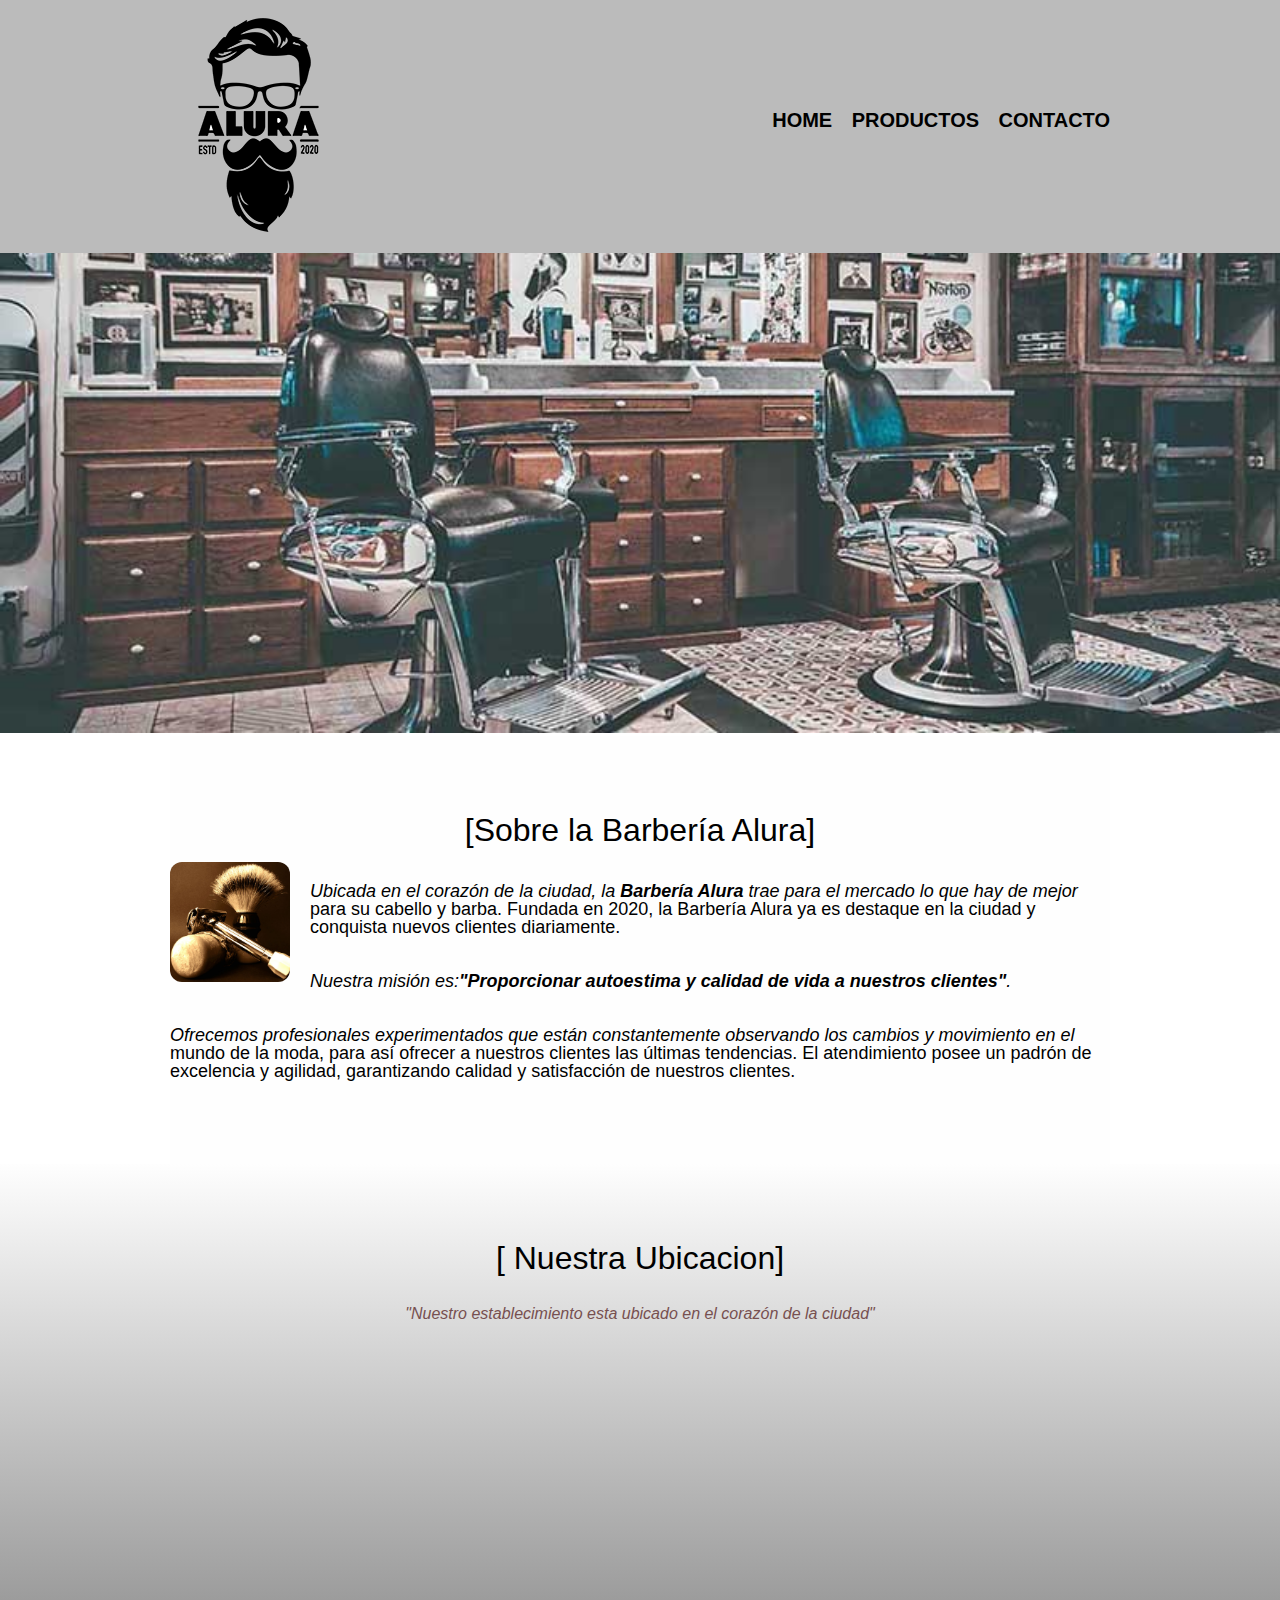
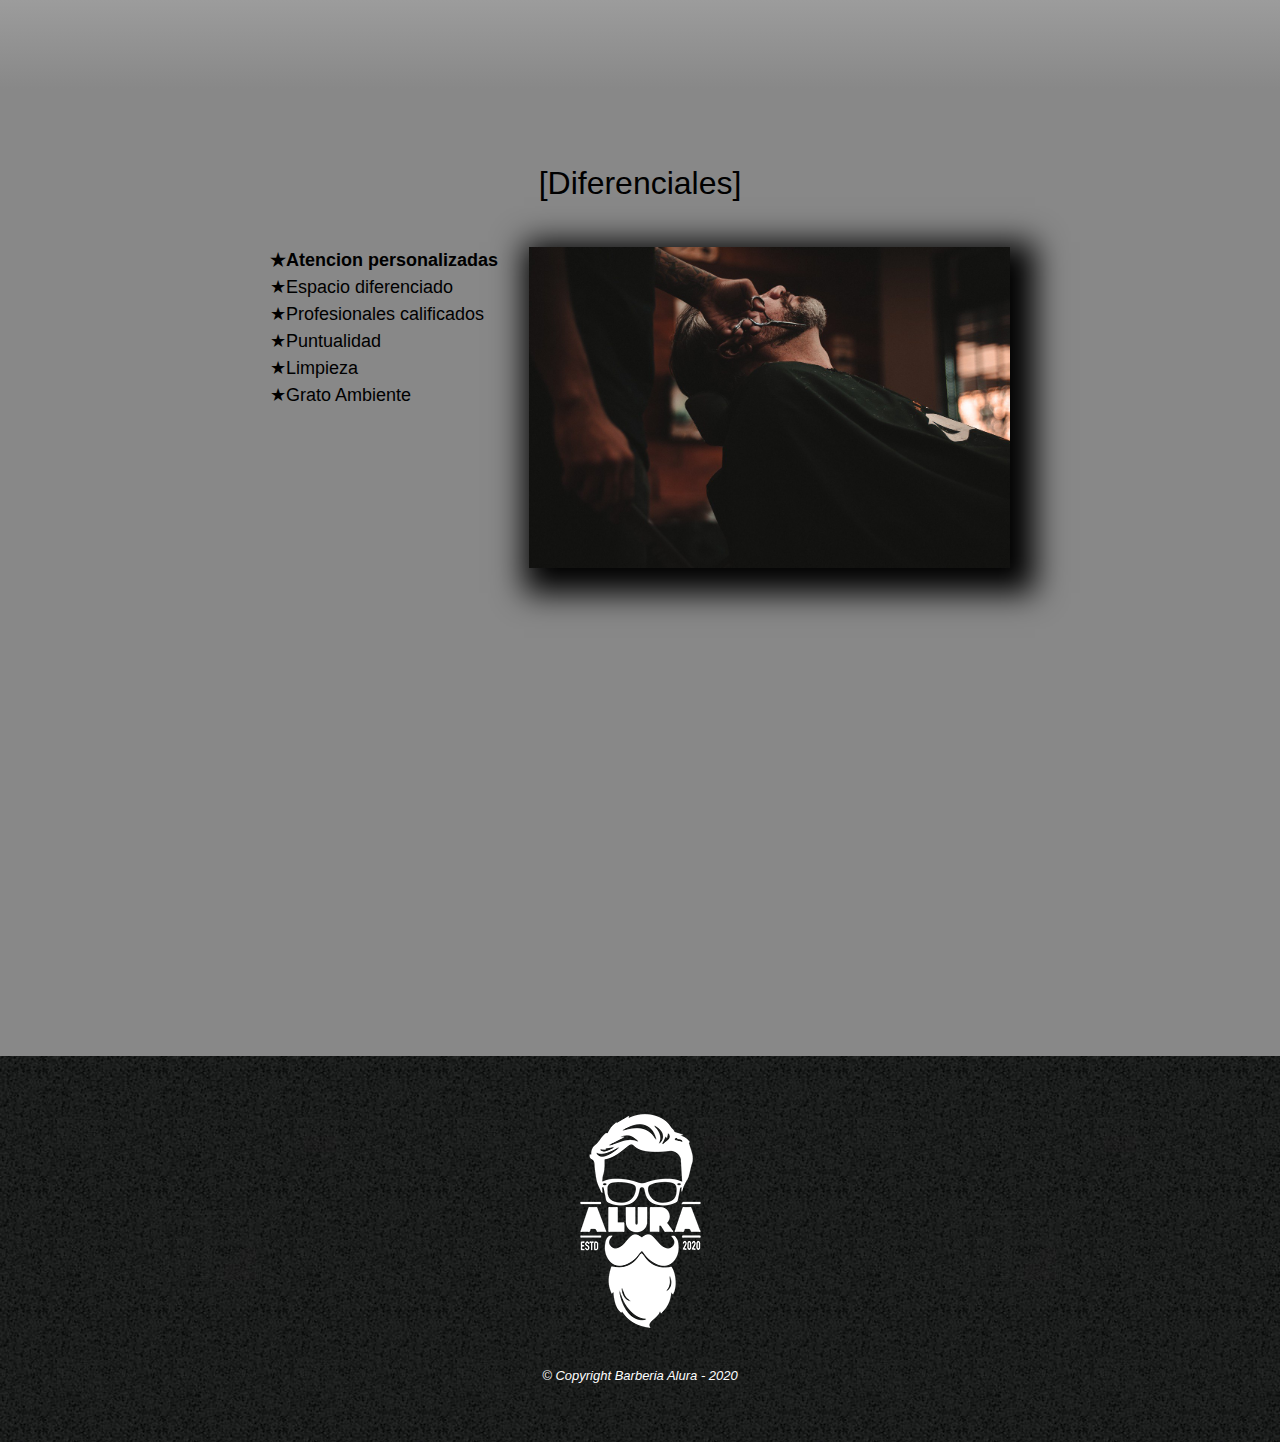
==== index.html @ b1629e84 "proyecto alura terminado" ====
<!DOCTYPE html> <!-- es para decirle al navegador que la pagina serra html-->
<html lang="es">
    <head>
        <meta charset="UTF-8"> <!-- es para reconocer el lenguaje -->
        <meta http-equiv="X-UA-Compatible" content="IE=edge">
        <meta name="viewport" content="width=device-width, initial-scale=1.0"><!--adapatar a dispositivo movil-->
        <title>Barberia Alura</title>
        <link rel="stylesheet" href="reset.css">
        <link rel="stylesheet" href="style.css">
        <link rel="preconnect" href="https://fonts.googleapis.com">
        <link rel="preconnect" href="https://fonts.gstatic.com" crossorigin>
        
    </head>

   <body>
        <header>
            <div class="caja">
                <h1><img src="imagenes/logo.png"></h1>
                <nav>
                    <ul >
                       <li><a href="index.html">Home</a></li>
                       <li><a href="productos.html">Productos</a></li>
                       <li><a href="contacto.html">Contacto</a></li>
                    </ul>
                </nav>
            </div>

        </header>
        
        
        <img class="banner" src="banner/banner.jpg">

        <main>
            <section class="principal">

                <h2 class="titulo-principal">Sobre la Barbería Alura</h2> <!--para centrar-->

                <img class= "utensilios " src="imagenes/utensilios[1].jpg" alt="">
                <!--se usa por si no carga y para que aparezca de que trata la imagen-->
                
                <p>Ubicada en el corazón de la ciudad, la <strong>Barbería Alura</strong> trae para el mercado lo que hay de mejor para su cabello y barba. 
                Fundada en 2020, la Barbería Alura ya es destaque en la ciudad y conquista nuevos clientes diariamente.</p>
                <p><em>Nuestra misión es:<strong>"Proporcionar autoestima y calidad de vida a nuestros clientes"</strong>.</em></p>

                <p>Ofrecemos profesionales experimentados que están constantemente observando 
                los cambios y movimiento en el mundo de la moda, para así ofrecer a nuestros clientes 
                las últimas tendencias. El atendimiento posee un padrón de excelencia y agilidad,
                garantizando calidad y satisfacción de nuestros clientes.</p> 
        
            </section>

            <section class="mapa">
                <h3 class="titulo-principal"> Nuestra Ubicacion</h3>
                <p>"Nuestro establecimiento esta ubicado en el corazón de la ciudad"</p>
                
                <div class="mapa-contenido">
                    <iframe src="https://www.google.com/maps/embed?pb=!1m18!1m12!1m3!1d23896.862412057784!2d-46.64093352683418!3d-23.59071404462533!
                    2m3!1f0!2f0!3f0!3m2!1i1024!2i768!4f13.1!3m3!1m2!1s0x94ce5a2b2ed7f3a1%3A0xab35da2f5ca62674!2sCaelum%20-%20Education
                    %20and%20Innovation!5e0!3m2!1ses!2scl!4v1675222232768!5m2!1ses!2scl" 
                    width="100%" height="300" style="border:0;" allowfullscreen="" loading="lazy" referrerpolicy="no-referrer-when-downgrade"></iframe>
                </div>
            </section>

            <section class="diferenciales">
                <h3 class="titulo-principal">Diferenciales</h3>

                <div class="contenido-diferenciales">

                    <ul class="lista-diferenciales"> <!--lista con separacion-->
                        <li class="items">Atencion personalizadas</li> <!--lsita con el punto-->
                        <li class="items">Espacio diferenciado</li>
                        <li class="items">Profesionales calificados</li>
                        <li class="items">Puntualidad</li>
                        <li class="items">Limpieza</li>
                        <li class="items">Grato Ambiente</li>
                    </ul><img src="diferenciales/diferenciales.jpg" class="imagen-diferenciales">
                </div>

                <div class="video">
                    <iframe width="100%" height="370" src="https://www.youtube.com/embed/wcVVXUV0YUY" 
                    title="YouTube video player" frameborder="0" 
                    allow="accelerometer; autoplay; clipboard-write; encrypted-media; gyroscope; picture-in-picture; web-share" allowfullscreen></iframe>
                </div>
            </section>
            
            

        </main>
        <footer>
            <img src="imagenes/logo-blanco.png">
            <p class="copyright">&copy Copyright Barberia Alura - 2020</p>

        </footer>
    
    </body>
</html>






<!--<strong></strong> para darle negro al nombre   <em></em> sirve para letra italica-->
---- style.css ----
body{
    font-family: 'Montserrat', sans-serif;
}

header{
    background-color: #bbbbbb;
    padding-top: 20px 0;
    
}


/*ccs para productos*/
.caja{
    width: 940px;
    margin: 0 auto;
    position: relative;
}

nav{
    position: absolute;
    top: 110px;
    right: 0px;
}
nav li{
    display: inline;
    margin: 0 0 0 15px; /*con los 0 se alteran las 4 pocisones, arriba, abajo a la derecha y a la izquierda*/

}
nav a{
    text-transform: uppercase;
    color:black;
    font-weight: bold;/*negrita*/
    font-size: 20px;
    text-decoration: none;/* borrar lineas que vienen por defecto en los vinculos*/

}  
nav a:hover{ /*es para mostrar el efecto del mouse en el producto(cambia de color)*/

    color:#c78000;
    text-decoration: underline; /*subrayado*/
    
}


.productos{
    width: 940px;
    margin: 0 auto;
    padding: 50px;


}
.productos li{
    display: inline-block;
    text-align: center;
    width: 30%;
    vertical-align: top;
    font-weight: bold;
    margin: 0 1.5%;
    padding: 30px 20px;
    box-sizing: border-box;
    border:solid 2px #000000;
    border-radius: 10px;

    

} 
.productos li:hover{
  border-color: #c78000;  
  
}

.productos li:active{
    border-color: #088c19;
    

}

.productos h2{
    font-size: 30px;
    font-weight: bold;

}

.productos li:hover h2{
    font-size: 33px;

}

.producto-descripcion{
    font-size: 18px;

}

.producto-precio{

    font-size:30px ;
    font-weight: bold;
    margin-top: 10px;
}

footer{
    text-align: center;
    background: url(imagenes/bg.jpg);
    padding:40px

}
.copyright{
    color: #ffffff;
    font-size: 13px;
    margin: 20px;
}

/*termina css de productos*/


/*empieza el css de contacto*/

.formulario{
    
    width: 940px; /*para centralizar algo se ocupa siempre 940px, 
    ya que las pantallas tienen 1270 pieles app*/
     /*cero para arriba y para abajo y auto es para los costdos, asi queda centrado*/
    margin:  0 auto;
}


form{
    
    margin: 40px 0;

}

form label,form legend{

    display: block;
    font-size: 20px;
    margin: 0 0 10px;
    

    
}
.input-padron{
    display: block;
    margin: 0 0 20px;
    padding: 10px 25px;
    width: 50%;
}

.checkbox{
    margin: 20px 0;
}

.enviar{

    width: 20%;
    padding: 16px 0px 16px 0px;
    font-size: 14px;
    font-weight: bold;
    color: white;
    background-color: green;
    border: none;
    border-radius: 5px;
    transition: 2s all;
    cursor:pointer;
    
    

}
.enviar:hover{
    background: blue;
    transform: scale(1.1) 

}

table{
    margin:40px 40px;
    
}

thead{
   background: #555555;
   color: white;
   font-weight: bold;
   
}

td,th{
    border:1px solid #000000;
    padding: 8px 15px;


}

/*css para nuestro home*/

.banner{
    width: 100%;
   
   
    
}
.principal{
    background: #FEFEFE;
    padding: 3em 0; 
    width: 940px;
    margin: 0 auto;
    


}

.titulo-principal{
    text-align: center;
    font-size: 2em;/* 2 veces el tamaño de fuente*/
    margin: 30px 0 0.5em;/*una vez el espacio a la fuente patron*/
    clear: left;
}

.titulo-principal:before{
    content:"["
}

.titulo-principal:after{
    content:"]"
}

p:first-line{  /* pseudo elementos para*/
    font-style: italic;
}



.principal p{

    margin: 2em 0 2em;
    font-size: 18px;
}

.principal strong {

    font-weight: bold;
}
.principal em{
    font-style: italic;
}

.utensilios{
    width: 120px; 
    float: left; /* es para posicionar la imagen en el espacio que quieras*/ 
    margin: 0 20px 20px 0;/* 0 en la parte superrio, 20 a la derecha,
    20 en la inferior y 0 a la izquierda. */
    border-radius: 10%;

}

.mapa{
    
   padding: 3em 0; 
   background: linear-gradient(#FEFEFE,#888888);

}

.mapa p{
    margin: 2em 0 1em;
    text-align: center;
    color: rgb(119, 80, 80);
}

.mapa-contenido{
    width: 940px;
    margin: 0 auto;
}

.diferenciales{
    padding: 3em 0;
    background:#888888 ;
}

.contenido-diferenciales{

    width: 740px;
    margin: 3em auto;
}
.lista-diferenciales{
    width: 35%;
    display: inline-block;
    vertical-align:top ;
    font-size: large;

}

.items{
   line-height: 1.5; 
   
}
.items:before{  /* pseudo elemento para usarse antes o despues del html*/
    content: "★";
}

.items:first-child{/* en una clase(items), sirve para poder elegir el primer hijo o elemento, con hth-child(3) eliges el elemento que quieres*/
    
   font-weight: bold;
}

.imagen-diferenciales{

    width: 65%;
    transition: 400ms;
    box-shadow: 10px 10px 30px 15px #000000;/*posicion horizontal,posicion vertical,blur,sprea*/
}
.imagen-diferenciales:hover{
    opacity:0.7;

}

.video{

    width: 560px;
    margin: 1em auto;
  
}

@media screen and (max-width:480px){/*@media(mediaquery) se ocupa para diferentes pantallas responsive*/
    h1{
        text-align: center;
    }
    nav{
        position: static;
    }
    .caja,.principal,.mapa-contenido,.contenido-diferenciales,.video{
        width: auto;
    }
    .lista-diferenciales,.imagen-diferenciales{
        width: 100%;
    }
}

/*
--------------------------------------------------
Selector > , para acceder a los hijos de determinado elemento.
 Por ejemplo, para acceder todos los p dentro del main:

 main > p{
    background: yellow;
}
---------------------------------------------------
Selector +, para acceder al primer hermano de determinado elemento. 
Por ejemplo, para acceder el primer p después de una img:

img + p{
    background: #088c19;
}
-----------------------------------------------
EJEMPLO
<h2>
<section>
    <h2>
    <p>
    <p>
    <h2>
</section>

RESPUESTA
section > p + h2
------------------------------------------------------
Selector ~, para acceder a todos los hermanos de determinado elemento. 
Por ejemplo, para acceder todos los p después de una img:

img ~ p {
}
---------------------------------------------------------------------
Selector not, para acceder a los elementos, excepto algunos. Por ejemplo,
 para acceder a todos los p dentro de main excepto el p que tiene id mission:
 
 main p:not(#missao) {
}
 */
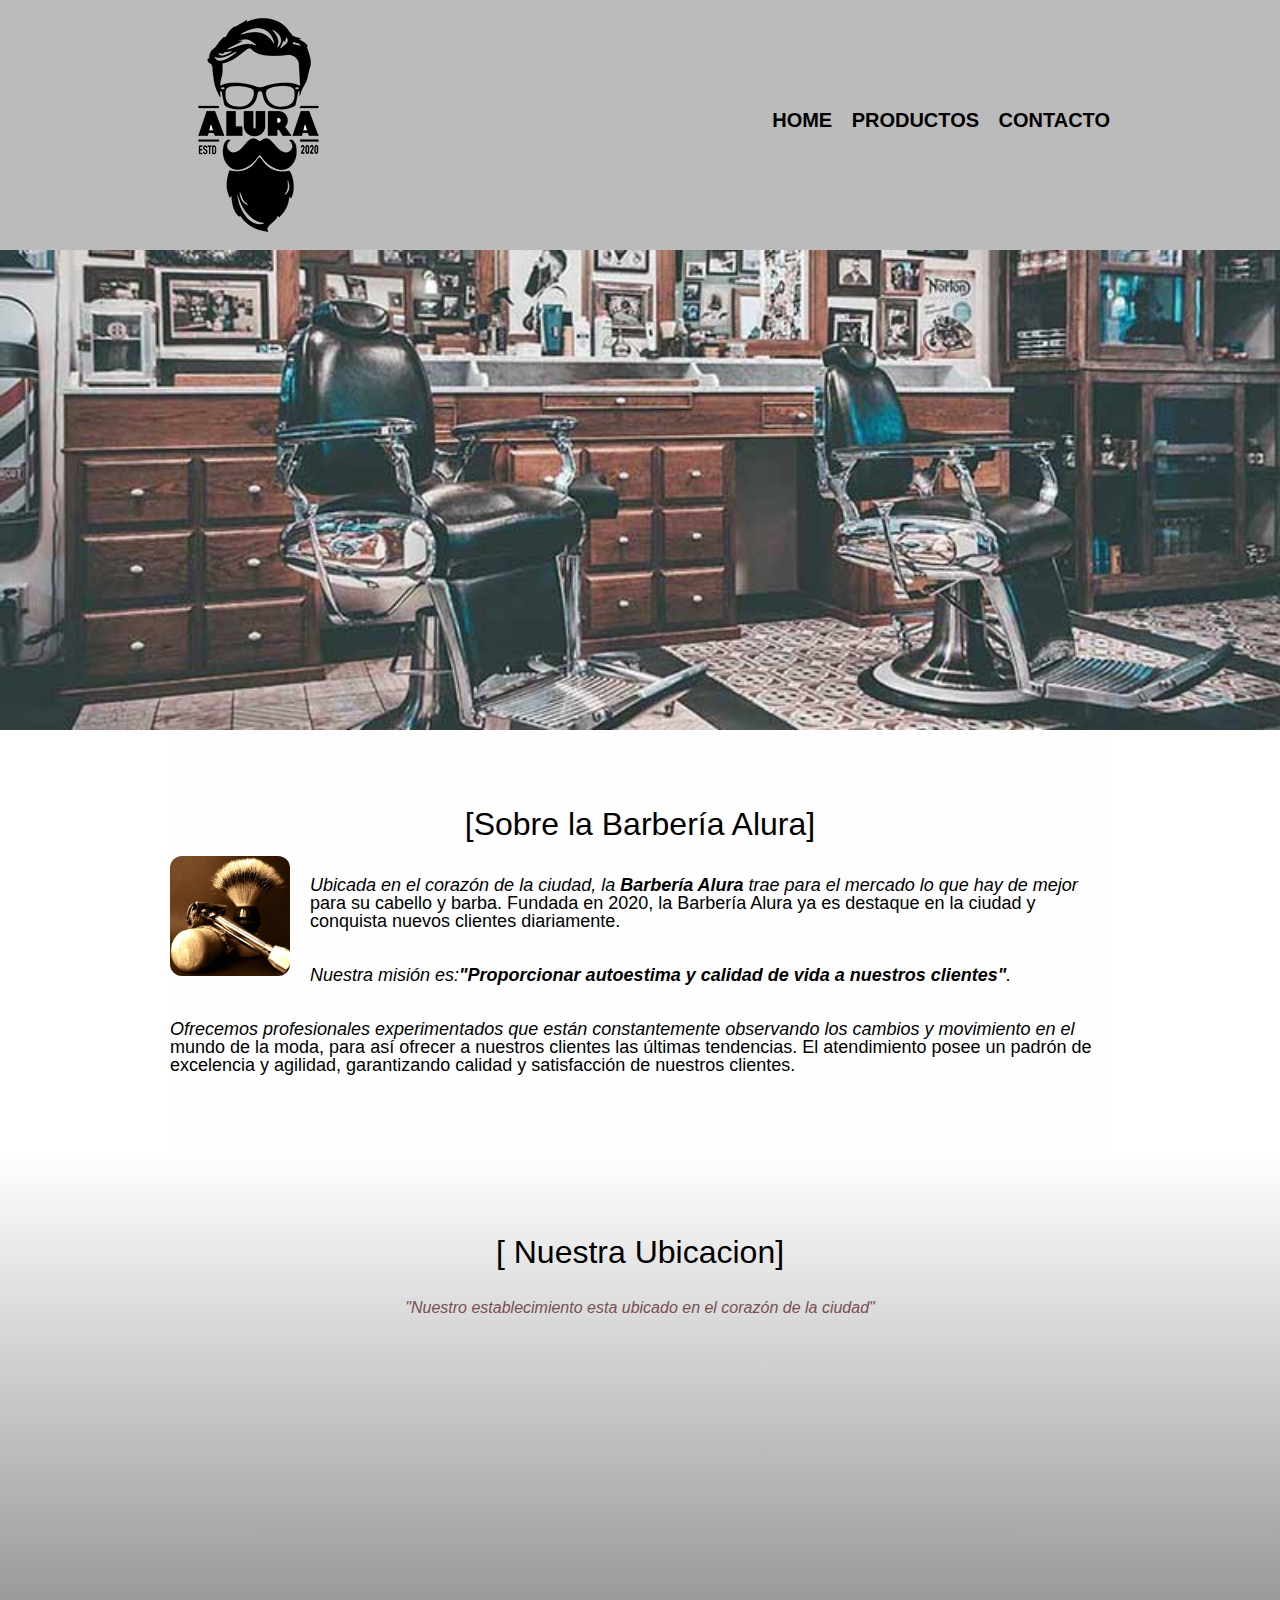
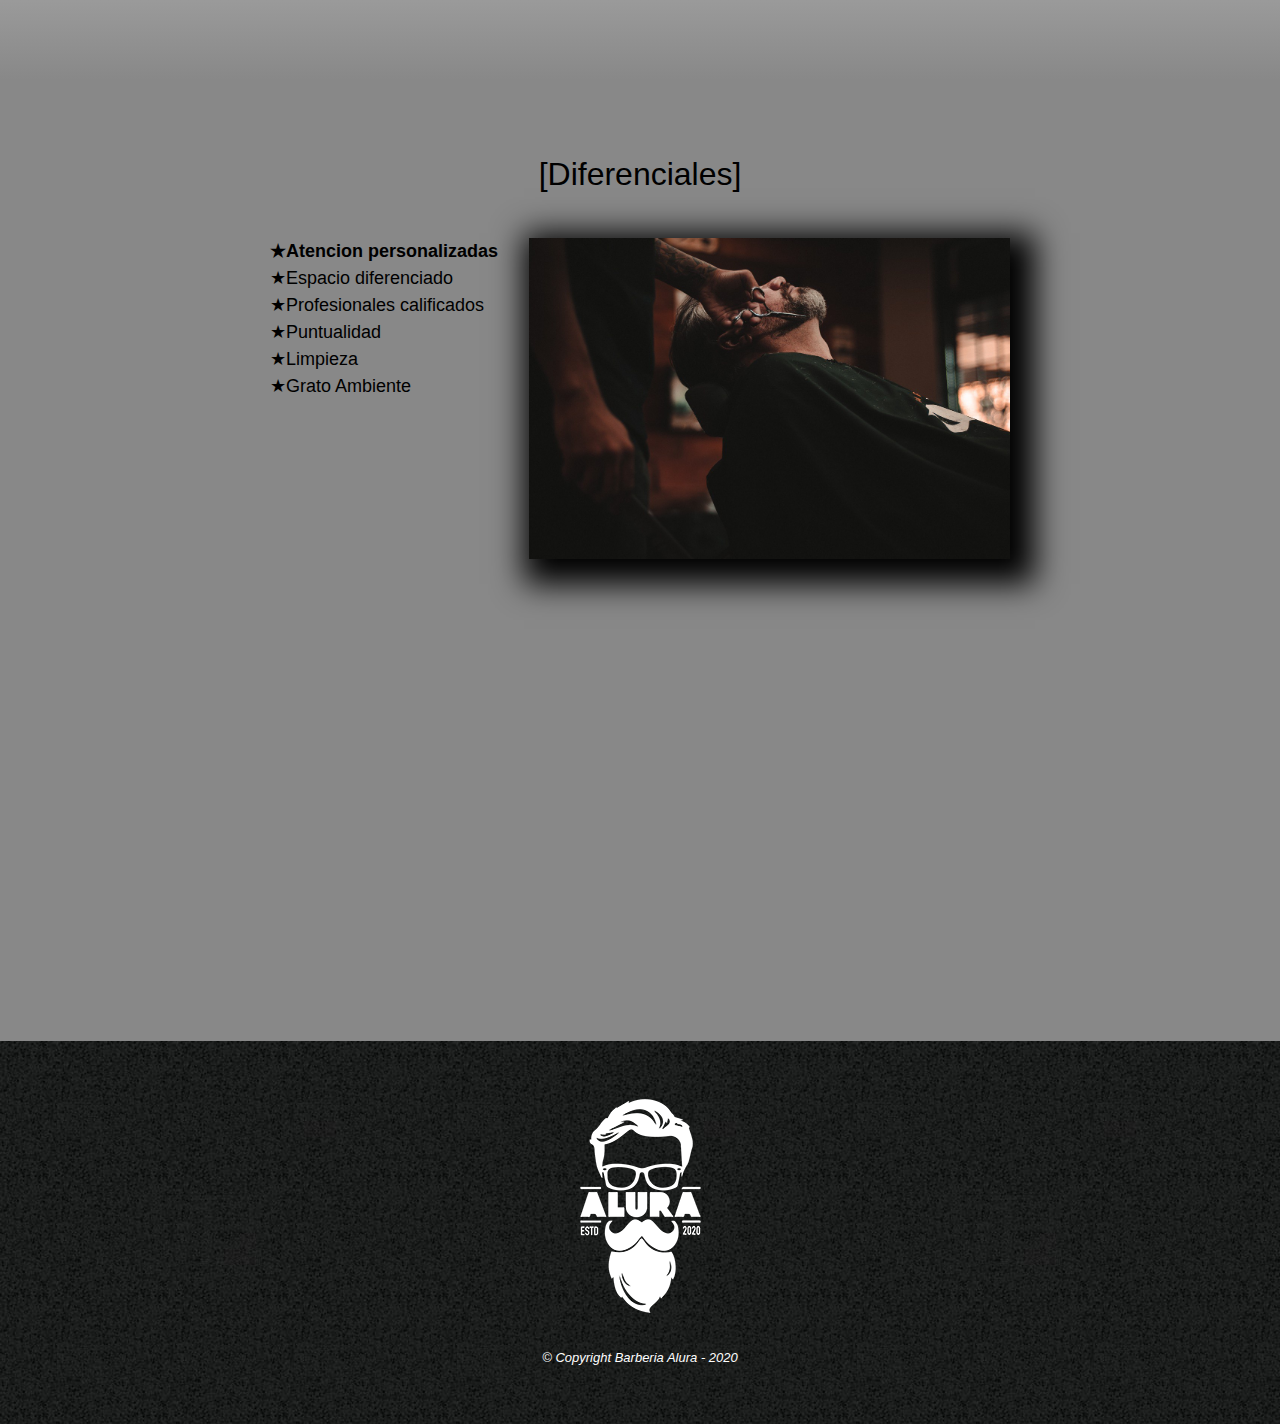
==== commit 67467d47: "index agregue ayrton" ====
--- a/index.html
+++ b/index.html
@@ -1,10 +1,13 @@
+   
+</body>
+</html>
 <!DOCTYPE html> <!-- es para decirle al navegador que la pagina serra html-->
 <html lang="es">
     <head>
         <meta charset="UTF-8"> <!-- es para reconocer el lenguaje -->
         <meta http-equiv="X-UA-Compatible" content="IE=edge">
         <meta name="viewport" content="width=device-width, initial-scale=1.0"><!--adapatar a dispositivo movil-->
-        <title>Barberia Alura</title>
+        <title>Barberia AYRTON</title>
         <link rel="stylesheet" href="reset.css">
         <link rel="stylesheet" href="style.css">
         <link rel="preconnect" href="https://fonts.googleapis.com">
@@ -18,7 +21,7 @@
                 <h1><img src="imagenes/logo.png"></h1>
                 <nav>
                     <ul >
-                       <li><a href="index.html">Home</a></li>
+                       <li><a href="index.html">HOME</a></li>
                        <li><a href="productos.html">Productos</a></li>
                        <li><a href="contacto.html">Contacto</a></li>
                     </ul>
